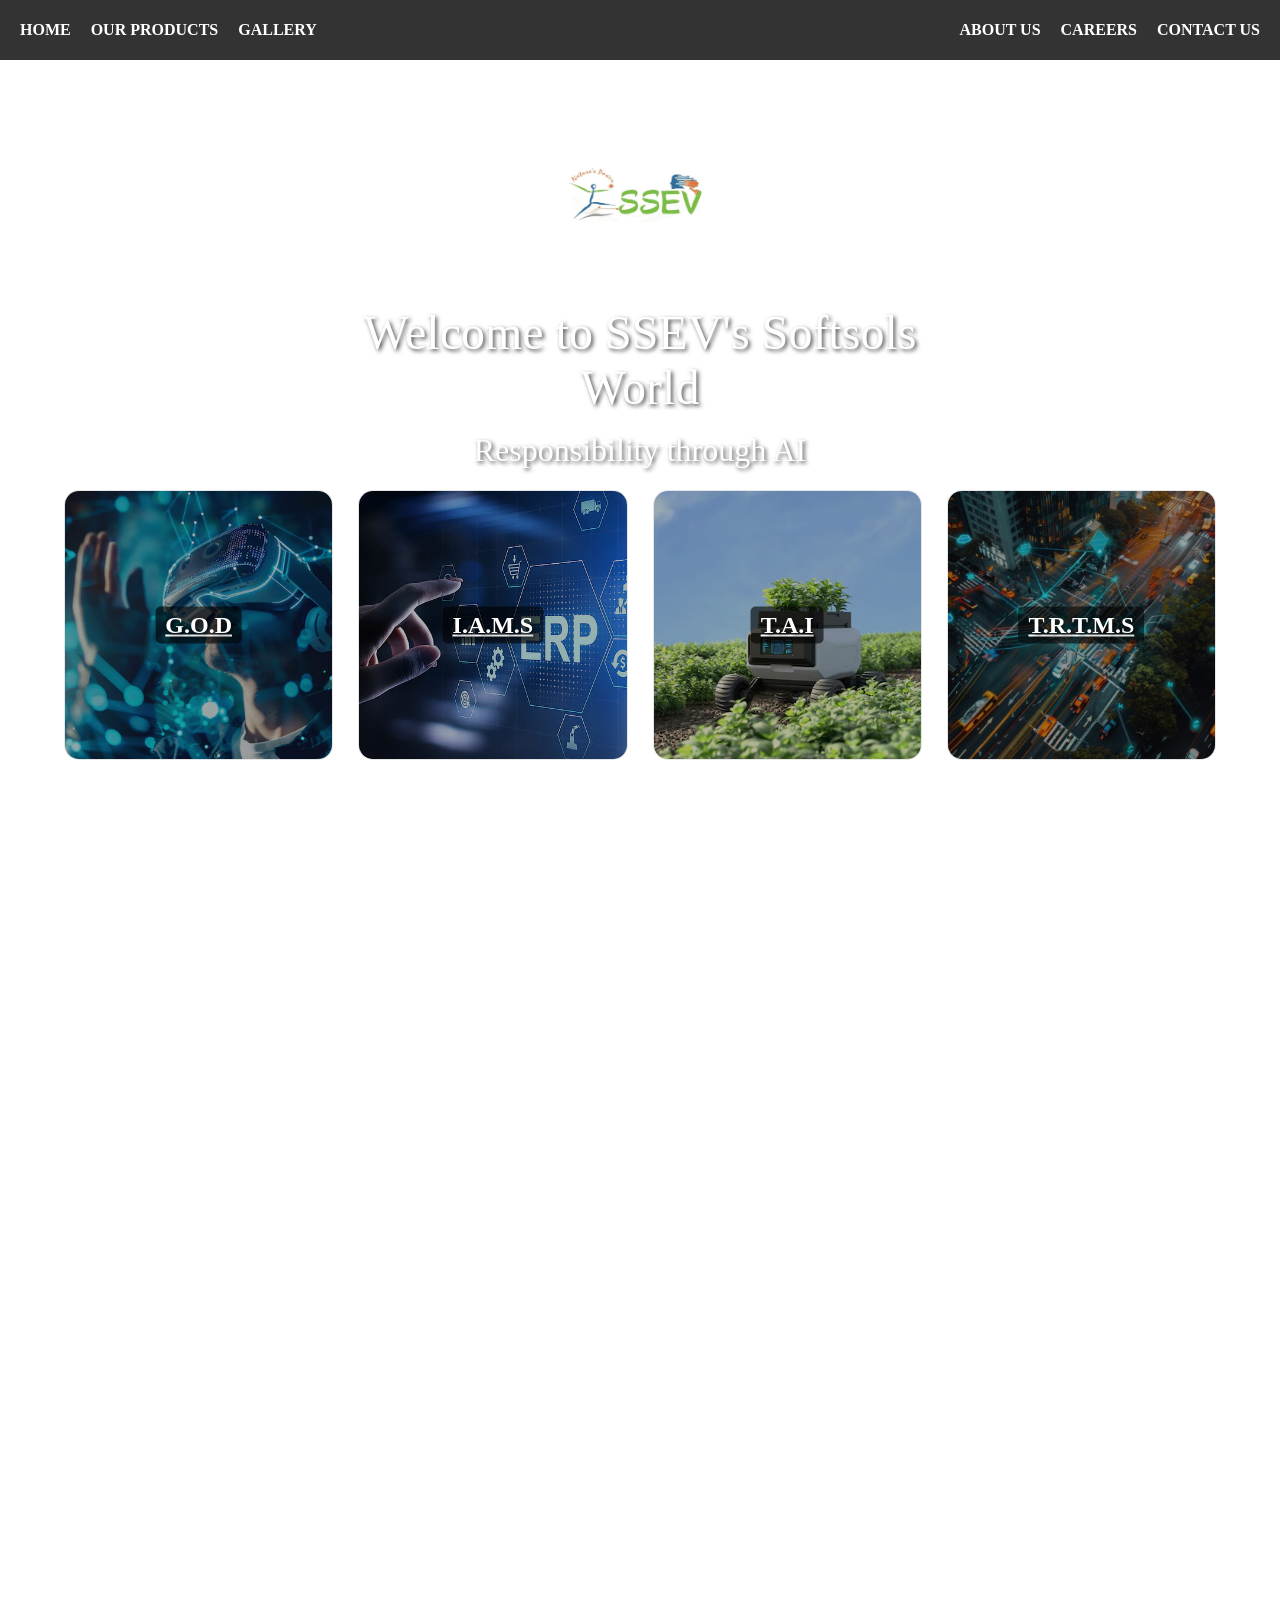
==== index.html @ e5f1fa21 "Add files via upload" ====
<!DOCTYPE html>
<html lang="en">
<head>
    <meta charset="UTF-8">
    <meta name="viewport" content="width=device-width, initial-scale=1.0">
    <title>Welcome to SSEV's Softsols World</title>
    <style>
        * {
            margin: 0;
            padding: 0;
            box-sizing: border-box;
        }

        body, html {
            height: 100%;
            scroll-behavior: smooth;
            overflow-x: hidden;
        }

        body {
            position: relative;
            background: transparent;
        }

        video.background-video {
            position: fixed;
            top: 0;
            left: 0;
            width: 100%;
            height: 100%;
            object-fit: cover;
            z-index: -1;
            filter: brightness(35%);
        }

        header {
            position: fixed;
            top: 0;
            width: 100%;
            height: 60px;
            background: rgba(0, 0, 0, 0.8);
            display: flex;
            align-items: center;
            justify-content: space-between;
            padding: 0 20px;
            z-index: 10;
            opacity: 0;
            animation: fadeInHeader 0.5s ease-in-out 2s forwards;
        }

        .nav-left, .nav-right {
            display: flex;
            align-items: center;
            gap: 20px;
        }

        .nav-left a, .nav-right a {
            color: white;
            text-decoration: none;
            font-size: 1rem;
            font-weight: bold;
            text-transform: uppercase;
            transition: color 0.3s ease;
        }

        .nav-left a:hover, .nav-right a:hover {
            color: #f0a500;
        }

        .parallax-container {
            position: relative;
            height: 100vh;
            display: flex;
            justify-content: center;
            align-items: center;
            flex-direction: column;
        }

        .company-logo {
            position: absolute;
            top: 40%;
            left: 50%;
            transform: translate(-40%, -50%) scale(3);
            width: 150px;
            height: auto;
            opacity: 0;
            animation: logoMove 2s ease-in-out forwards;
            z-index: 2;
            cursor: pointer;
        }

        .welcome-text {
            position: absolute;
            top: 40%;
            left: 50%;
            transform: translate(-50%, -50%);
            font-size: 3rem;
            text-align: center;
            color: white;
            text-shadow: 2px 2px 4px rgba(0, 0, 0, 0.7);
            opacity: 0;
            animation: fadeInText 2s ease-in-out 2.5s forwards;
            z-index: 1;
        }

        .horizontal-line {
            position: absolute;
            top: 47%;
            left: 50%;
            transform: translateX(-50%);
            width: 80%;
            height: 2px;
            background-color: white;
            opacity: 0;
            animation: fadeInLine 2s ease-in-out 2.5s forwards;
            z-index: 1;
        }

        .ai-text {
            position: absolute;
            top: 50%;
            left: 50%;
            transform: translate(-50%, -50%);
            font-size: 2rem;
            text-align: center;
            color: white;
            text-shadow: 2px 2px 4px rgba(0, 0, 0, 0.7);
            opacity: 0;
            animation: fadeInText 2s ease-in-out 2.5s forwards;
            z-index: 1;
        }

        .content-boxes {
    position: relative; /* Keeps it aligned with the flow of the page */
    margin: 350px auto 0; /* Proper space below the welcome text */
    display: flex;
    flex-wrap: wrap; /* Ensures boxes wrap on smaller screens */
    justify-content: center; /* Centers the boxes horizontally */
    gap: 25px;
    z-index: 2;
    opacity: 0; /* Keeps hidden initially for animation */
    animation: slideInBoxes 1s ease-in-out 3s forwards; /* Delays animation */
    width: 90%; /* Adjusts width to be responsive */
    max-width: 1200px; /* Prevents stretching on large screens */
}

.content-box {
    position: relative; /* Ensures internal elements like text align properly */
    background-color: rgba(255, 255, 255, 0.8);
    border: 1px solid rgba(0, 0, 0, 0.1);
    flex: 1 1 calc(25% - 20px); /* Dynamically adjusts box width */
    max-width: 300px; /* Caps width for consistency */
    height: auto; /* Allows height to adapt */
    aspect-ratio: 1; /* Maintains square shape */
    display: flex;
    flex-direction: column;
    align-items: center;
    justify-content: center;
    border-radius: 15px;
    overflow: hidden;
    transition: transform 0.3s ease, filter 0.3s ease; /* Smooth hover effects */
}

.content-box:hover {
    transform: scale(1.05); /* Slight enlargement on hover */
}

.content-box img {
    width: 100%; /* Ensures image fills the box */
    height: 100%; /* Ensures consistent aspect ratio */
    object-fit: cover; /* Keeps image proportionate */
    filter: brightness(70%);
    transition: filter 0.3s ease; /* Smooth transition for hover effect */
}

.content-box img:hover {
    filter: brightness(100%); /* Brighter on hover */
}

.content-text {
    position: absolute;
    top: 50%;
    left: 50%;
    transform: translate(-50%, -50%); /* Centers text */
    background-color: rgba(0, 0, 0, 0.6);
    color: white;
    font-size: 1.5rem;
    font-weight: bold;
    text-align: center;
    padding: 5px 10px;
    border-radius: 5px;
    text-shadow: 2px 2px 4px rgba(0, 0, 0, 0.7);
    z-index: 2;
    text-decoration: underline;
    transition: all 0.3s ease;
}

.content-box:hover .content-text {
    top: 10%; /* Moves slightly upward on hover */
}

.hover-text {
    position: absolute;
    top: 100%; /* Starts off-screen */
    left: 50%;
    transform: translate(-50%, -50%); /* Centers text */
    background-color: rgba(0, 0, 0, 0.6);
    color: white;
    font-size: 1rem;
    font-weight: bold;
    text-align: center;
    padding: 5px 10px;
    border-radius: 5px;
    opacity: 0; /* Hidden initially */
    text-shadow: 2px 2px 4px rgba(0, 0, 0, 0.7);
    z-index: 2;
    transition: all 0.3s ease;
}

.content-box:hover .hover-text {
    top: 70%; /* Moves up into view on hover */
    opacity: 1; /* Becomes visible */
}


        section {
            width: 100%;
            height: 30vh;
            padding: 50px;
            background: rgba(65, 63, 63, 0.10);
            border-radius: 0;
            box-shadow: none;
            text-align: center;
            font-size: 1.5rem;
            color: white;
            line-height: 2;
            z-index: 1;
            position: relative;
            opacity: 0;
            transition: opacity 1s ease, transform 1s ease;
            transform: translateY(50px);
        }

        section.visible {
            opacity: 1;
            transform: translateY(0);
        }

        section.hidden {
            opacity: 1; 
            transform: translateY(50px);
        }

        /* Ensure Careers and Contact Us Sections have enough spacing */
#careers, #contact-us {
    min-height: 80vh; /* Make them take the full screen */
    padding: 100px 20px; /* Adjust padding */
    margin-top: 30px; /* Ensure space between sections */
}

#careers {
    background: rgba(255, 255, 255, 0.1); /* Light background */
    padding-bottom: 150px; /* Add bottom padding to prevent overlap */
}

#contact-us {
    background: rgba(0, 0, 0, 0.7); /* Different background for contrast */
    padding-bottom: 100px; /* More bottom padding */
}
       /* Positioning slideshow container */

/* ✅ Ensure #gallery section is properly positioned */
#gallery {
    position: relative; /* Needed to ensure child elements are positioned correctly */
    width: 100%;
    min-height: 60vh; /* Ensures it takes full height */
    display: flex;
    flex-direction: column;
    align-items: center;
    justify-content: center;
    text-align: center;
    padding: 50px 20px;
    background: rgba(65, 63, 63, 0.10); /* Background effect */
}

/* ✅ Centering the gallery content box */
.gallery-content-box {
    position: absolute; /* Stays inside #gallery */
    top: 50%; /* Centers vertically */
    left: 50%; /* Centers horizontally */
    transform: translate(-50%, -50%); /* Ensures perfect centering */
    
    width: 70%; /* Prevents excessive width */
    max-width: 900px; /* Keeps consistency */
    padding: 40px;
    
    background-color: rgba(255, 255, 255, 0.9);
    border-radius: 15px;
    box-shadow: 0 6px 12px rgba(0, 0, 0, 0.3);
    text-align: center;
    font-size: 1.2rem;
    color: #333;
    
    opacity: 0;
    transition: opacity 1s ease-out, transform 1s ease-out;
    z-index: 2;
}

/* ✅ Ensures the box fades in & moves into the correct position */
.gallery-content-box.visible {
    opacity: 1;
    transform: translate(-50%, -50%);
}

/* ❌ REMOVE `display: none;` - It was preventing animation */
.gallery-content-box.hidden {
    opacity: 0;
    transform: translate(-50%, -50%);
}
.about-content-box:hover {
    background-color: rgba(255, 255, 255, 0.2);
    transform: scale(1.05);
    box-shadow: 0 4px 12px rgba(255, 255, 255, 0.5);
}



        
        @keyframes logoMove {
            0% {
                opacity: 0;
                transform: translate(-50%, -50%) scale(3);
            }
            50% {
                opacity: 1;
                transform: translate(-50%, -50%) scale(1.5);
            }
            100% {
                opacity: 1;
                transform: translate(-50%, -300%) scale(1);
            }
        }

        @keyframes fadeInText {
            from {
                opacity: 0;
            }
            to {
                opacity: 1;
            }
        }

        @keyframes fadeInLine {
            from {
                opacity: 0;
            }
            to {
                opacity: 1;
            }
        }

        @keyframes fadeInHeader {
            from {
                opacity: 0;
                transform: translateY(-50%);
            }
            to {
                opacity: 1;
                transform: translateY(0);
            }
        }

        @keyframes slideInBoxes {
            0% {
                opacity: 0;
                transform: translateY(50px);
            }
            100% {
                opacity: 1;
                transform: translateY(0);
            }
        }
    </style>
    <script>
        document.addEventListener('DOMContentLoaded', () => {
            // Intersection Observer for sections
            const sections = document.querySelectorAll('section');
    
            const observer = new IntersectionObserver((entries) => {
                entries.forEach(entry => {
                    if (entry.isIntersecting) {
                        entry.target.classList.add('visible');
                        entry.target.classList.remove('hidden');
                    } else {
                        entry.target.classList.remove('visible');
                        entry.target.classList.add('hidden');
                    }
                });
            }, { threshold: 0.1 });
    
            sections.forEach(section => {
                observer.observe(section);
            });
    
            // Reload page and scroll to the top on logo click
            const logo = document.querySelector('.company-logo');
            if (logo) {
                logo.addEventListener('click', () => {
                    window.location.reload(); // Reloads the page
                });
            }
    
            // Smooth scroll to the top of the page when "Home" is clicked
            const homeButton = document.querySelector('.nav-left a[href="#"]');
            if (homeButton) {
                homeButton.addEventListener('click', (e) => {
                    e.preventDefault(); // Prevent default anchor behavior
                    document.documentElement.scrollTo({
                        top: 0,
                        behavior: 'smooth'
                    });
                });
            }
    
            // Redirect content boxes to new webpages
            const contentBoxes = document.querySelectorAll('.content-box');
            contentBoxes.forEach((box, index) => {
                box.addEventListener('click', () => {
                    const urls = [
                        'god.html',    // URL for G.O.D
                        'iams.html',   // URL for I.A.M.S
                        'tai.html',    // URL for T.A.I
                        'trtms.html'   // URL for T.R.T.M.S
                    ];
                    // Navigate to the corresponding page based on the index
                    if (urls[index]) {
                        window.location.href = urls[index];
                    }
                });
            });
    
            // Ensure the page always starts at the top after reload
            window.addEventListener('load', () => {
                document.documentElement.scrollTo({
                    top: 0,
                    behavior: 'instant' // Instantly moves to the top
                });
            });
        });
    </script>
    
</head>
<body>
    <video class="background-video" autoplay muted loop>
        <source src="brain-interface.960x540.mp4" type="video/mp4">
        Your browser does not support the video tag.
    </video>

    <header>
        <div class="nav-left">
            <a href="#home">Home</a>
            <a href="#" onclick="document.querySelector('.parallax-container').scrollIntoView({behavior: 'smooth'})">Our Products</a>
            <a href="#gallery">Gallery</a>
        </div>
        <div class="nav-right">
            <a href="#about-us">About Us</a>
            <a href="#careers">Careers</a>
            <a href="#contact-us">Contact Us</a>
        </div>
    </header>

    <div class="parallax-container">
        <img class="company-logo" src="SSEVSOFTSOLS logo.png" alt="SSEV Softsols Logo">
        <div class="welcome-text">Welcome to SSEV's Softsols World</div>
        <div class="horizontal-line"></div>
        <div class="ai-text">Responsibility through AI</div>

        <div class="content-boxes">
            <div class="content-box">
                <img src="./man-wearing-vr-headset-interacting-with-virtual-reality_14117-915303.avif" alt="G.O.D">
                <div class="content-text">G.O.D</div>
                <div class="hover-text">AI technologies to aid sense disabled persons and virtual reality</div>
            </div>
            <div class="content-box">
                <img src="./HD-wallpaper-erp.jpg" alt="I.A.M.S">
                <div class="content-text">I.A.M.S</div>
                <div class="hover-text">Integrated Asset Management solution for Plants, Projects, and Infra</div>
            </div>
            <div class="content-box">
                <img src="./agricultural-robots-work-smart-farms_35913-3364.avif" alt="T.A.I">
                <div class="content-text">T.A.I</div>
                <div class="hover-text">Techno Agricultural Innovation: AI-based farm solutions</div>
            </div>
            <div class="content-box">
                <img src="./1728815629175.jpeg" alt="T.R.T.M.S">
                <div class="content-text">T.R.T.M.S</div>
                <div class="hover-text">Traffic Management for Eco and Safe Traffic Flow</div>
            </div>
        </div>
    </div>
    <section id="gallery">
        <h2 style="text-align: center; margin-bottom: 20px;">Gallery</h2>
        <p style="text-align: center; margin-bottom: 40px;">Explore our collection of memories and achievements.</p>
        
        <div class="slideshow-container">
            <div class="content-box">
                <!-- Slideshow Image -->
                <img id="slideshow" src="./man-wearing-vr-headset-interacting-with-virtual-reality_14117-915303.avif" alt="Slideshow">
                
                <!-- Navigation Buttons -->
                <button id="prev">&#9664;</button>
                <button id="next">&#9654;</button>
            </div>
        </div>
    </section>
    
    
    
    <script>
        document.addEventListener('DOMContentLoaded', () => {
            // List of image URLs for the slideshow
            const images = [
                './man-wearing-vr-headset-interacting-with-virtual-reality_14117-915303.avif',
                './HD-wallpaper-erp.jpg',
                './agricultural-robots-work-smart-farms_35913-3364.avif',
                './1728815629175.jpeg'
            ];
    
            let currentIndex = 0; // Track the current image index
            const imgElement = document.getElementById('slideshow');
    
            // Function to update the slideshow image
            function updateImage() {
                imgElement.src = images[currentIndex];
            }
    
            // Show next image
            function nextImage() {
                currentIndex = (currentIndex + 1) % images.length; // Move to the next image
                updateImage();
            }
    
            // Show previous image
            function prevImage() {
                currentIndex = (currentIndex - 1 + images.length) % images.length; // Move to the previous image
                updateImage();
            }
    
            // Event listeners for navigation arrows
            document.getElementById('next').addEventListener('click', nextImage);
            document.getElementById('prev').addEventListener('click', prevImage);
    
            // Auto-change slides every 3 seconds
            setInterval(nextImage, 3000);
    
            // Ensure the content box does nothing on click
            const contentBox = document.querySelector('.content-box');
            contentBox.addEventListener('click', (e) => {
                e.preventDefault(); // Prevent any default action
                e.stopPropagation(); // Stop event propagation
            });
        });
    </script>
    
    
    
    <section id="about-us" style="padding: 60px 20px; background-color: transparent; margin-bottom: 450px;">
        <h2 style="text-align: center; margin-bottom: 20px;">About Us</h2>
        <p style="text-align: center; margin-bottom: 40px;">Learn more about SSEV Softsols and our mission to innovate through technology.</p>
    
        <!-- Transparent Text Box with Highlighted White Text -->
        <section id="about-us" 
        style="
            padding: 50px 20px; 
            background-color: transparent;
            height: 80vh; /* Adjust height */
            margin-bottom: 200px;"
                background-color: rgba(255, 255, 255, 0.1); /* Transparent effect */
                border: 1px solid rgba(255, 255, 255, 0.3); /* Soft border */
                border-radius: 10px;
                text-align: justify;
                font-size: 1rem;
                color: white;
                line-height: 1.6;
                box-shadow: 0 0 15px rgba(255, 255, 255, 0.3);
                backdrop-filter: blur(10px);
                transition: background 0.3s ease-in-out, box-shadow 0.3s ease-in-out;">
            
            <p>
                <strong>M/s. SSEV SOFTWARE SOLUTIONS PRIVATE LIMITED</strong> is a subsidiary of SSEV Group with the concept of exploring the "Nature's Power” to provide cutting-edge technologies and AI interpretation. 
                The primary objective is to create a niche in the Technology, Software, and Artificial Intelligence Sectors. 
                The company has done research on one of the most burning and painful issues of “Traffic problems” across the world and developed some of the BEST solutions for Eco and safe traffic flows. Now the company has developed AI-based, most intelligent Integrated Traffic Management solutions. 
                The Company is working on AI-based Integrated Asset Management solutions for providing real-time and enhanced plant life solutions for projects, plants, and infrastructure facilities. 
                The company is making its contribution to improving farmers' revenue and growth by providing AI-based technology solutions in the farming sector. 
                The company is managed by personnel with vast experience and young treks.
            </p>
        </div>
    
 <!-- Container to align both buttons -->
<div style="
display: flex; 
justify-content: center; 
gap: 30px; /* Adds space between buttons */
margin-top: 20px;
">

<!-- Click to Know More Box -->
<div class="about-content-box" 
    style="
        padding: 10px 20px; 
        border-radius: 5px; 
        background-color: white; /* Set background to white */
        box-shadow: 0 2px 10px rgba(0, 0, 0, 0.2); 
        width: 280px; 
        height: 50px; 
        display: flex; /* Ensures text is centered */
        align-items: center; /* Centers vertically */
        justify-content: center; /* Centers horizontally */
        text-align: center;
        cursor: pointer;
        transition: all 0.3s ease;
    "
    onclick="window.location.href='https://www.ssev.in/'">
    <a href="https://www.ssev.in/" target="_blank" 
        style="
            text-decoration: none; 
            font-size: 1rem; 
            color: black; /* Text color to black */
            font-weight: bold;
        ">
        Click to Know More
    </a>
</div>

<!-- Meet Our Team Box -->
<div class="about-content-box" 
    style="
        padding: 10px 20px; 
        border-radius: 5px; 
        background-color: white; /* Set background to white */
        box-shadow: 0 2px 10px rgba(0, 0, 0, 0.2); 
        width: 280px; 
        height: 50px; 
        display: flex; /* Ensures text is centered */
        align-items: center; /* Centers vertically */
        justify-content: center; /* Centers horizontally */
        text-align: center;
        cursor: pointer;
        transition: all 0.3s ease;
    "
    onclick="window.location.href='aboutus.html'">
    <a href="aboutus.html" target="_blank" 
        style="
            text-decoration: none; 
            font-size: 1rem; 
            color: black; /* Text color to black */
            font-weight: bold;
        ">
        Meet Our Team
    </a>
</div>

</div>
</section>
     
    <section id="careers" style="padding: 50px 20px; background-color: transparent;">
        <h2 style="text-align: center; margin-bottom: 40px;">Careers</h2>
        <p style="text-align: center; margin-bottom: 40px;">Join our team and be a part of our journey to create cutting-edge solutions.</p>
    
        <div style="
            display: flex;
            justify-content: center;
            align-items: center;
            gap: 40px;
            margin-top: 40px;">
            
            <!-- Technical Jobs Box -->
            <a href="https://example.com/technical-jobs" target="_blank" style="
                text-decoration: none;">
                <div style="
                    width: 350px;
                    height: 200px;
                    background-color: rgba(255, 255, 255, 0.1);
                    border-radius: 10px;
                    display: flex;
                    flex-direction: column;
                    align-items: center;
                    justify-content: space-between;
                    box-shadow: 0 6px 14px rgba(0, 0, 0, 0.3);
                    text-align: center;
                    cursor: pointer;
                    overflow: hidden;">
                    
                    <!-- Placeholder Image -->
                    <img src="https://via.placeholder.com/350x150" alt="Technical Jobs" 
                        style="
                            width: 100%;
                            height: 70%;
                            object-fit: cover;">
                    
                    <!-- Text -->
                    <span style="
                        font-size: 1.5rem;
                        color: white;
                        font-weight: bold;
                        margin-bottom: 10px;">
                        Technical Jobs
                    </span>
                </div>
            </a>
            
            <!-- Non-Technical Jobs Box -->
            <a href="https://example.com/non-technical-jobs" target="_blank" style="
                text-decoration: none;">
                <div style="
                    width: 350px;
                    height: 200px;
                    background-color: rgba(255, 255, 255, 0.1);
                    border-radius: 10px;
                    display: flex;
                    flex-direction: column;
                    align-items: center;
                    justify-content: space-between;
                    box-shadow: 0 6px 14px rgba(0, 0, 0, 0.3);
                    text-align: center;
                    cursor: pointer;
                    overflow: hidden;">
                    
                    <!-- Placeholder Image -->
                    <img src="https://via.placeholder.com/350x150" alt="Non-Technical Jobs" 
                        style="
                            width: 100%;
                            height: 70%;
                            object-fit: cover;">
                    
                    <!-- Text -->
                    <span style="
                        font-size: 1.5rem;
                        color: white;
                        font-weight: bold;
                        margin-bottom: 10px;">
                        Non-Technical Jobs
                    </span>
                </div>
            </a>
        </div>
    
        <!-- Disclaimer Section -->
        <div style="
            margin-top: 40px;
            display: flex;
            justify-content: center;
            align-items: center;
            gap: 10px;">
            
            <!-- Disclaimer Icon (Unicode Symbol) -->
            <span style="
                font-size: 1.5rem;
                color: white;">
                ⚠️
            </span>
            
            <!-- Disclaimer Text -->
            <span style="
                font-size: 1rem;
                color: white;
                text-align: center;">
                Sorry! We aren’t hiring right now.
            </span>
        </div>
    </section>
    
    

    <section id="contact-us" style="padding: 100px 20px; background-color: transparent;">
        <h2 style="text-align: center; margin-bottom: 20px;">Contact Us</h2>
        <p style="text-align: center; margin-bottom: 40px;">Reach out to us for inquiries, partnerships, or support. We'd love to hear from you!</p>
        
        <div style="display: flex; flex-wrap: wrap; justify-content: center; align-items: flex-start; gap: 20px;">
            <!-- Google Maps Box -->
            <div class="maps-box" 
                style="
                    width: 400px;
                    height: 300px;
                    background-color: rgba(255, 255, 255, 0.1);
                    border-radius: 10px;
                    box-shadow: 0 4px 12px rgba(0, 0, 0, 0.2);
                    overflow: hidden;
                    cursor: pointer;
                "
                onclick="window.open('https://maps.app.goo.gl/ejKStBu2caGdmQtf9', '_blank')" 
                title="View on Google Maps">
                <iframe
                    src="https://www.google.com/maps/embed?pb=!1m18!1m12!1m3!1d3804.8043932744376!2d78.47731757540596!3d17.51684853339258!2m3!1f0!2f0!3f0!3m2!1i1024!2i768!4f13.1!3m3!1m2!1s0x3bcb9aab90e76c31%3A0x3294a044da20712a!2sVSS%20NANDADEEP-3%2C%20Phase%201%2C%20Dandamudi%20Enclave%2C%20Jeedimetla%2C%20Hyderabad%2C%20Telangana%20500067%2C%20India!5e0!3m2!1sen!2sus!4v1737730076639!5m2!1sen!2sus" 
                    width="100%"
                    height="100%"
                    frameborder="0"
                    style="border: 0;"
                    allowfullscreen=""
                    aria-hidden="false"
                    tabindex="0">
                </iframe>
            </div>
            
            <!-- Social Media and Contact Boxes -->
            <div style="display: flex; flex-direction: column; align-items: flex-start; gap: 20px;">
    
                <!-- Instagram Box -->
                <div class="instagram-box" 
                    style="
                        width: 300px;
                        height: 100px;
                        background-color: rgba(255, 255, 255, 0.1);
                        border-radius: 10px;
                        display: flex;
                        align-items: center;
                        justify-content: flex-start;
                        padding: 10px 20px;
                        box-shadow: 0 4px 12px rgba(0, 0, 0, 0.2);
                        cursor: pointer;
                    "
                    onclick="window.open('https://www.instagram.com/ssev_soft_sols/?igsh=emI0ZDRoczlldTds#', '_blank')" 
                    title="Visit our Instagram page">
                    
                    <!-- Instagram Logo -->
                    <img src="https://upload.wikimedia.org/wikipedia/commons/a/a5/Instagram_icon.png" alt="Instagram Logo" 
                        style="width: 40px; height: 40px; margin-right: 15px;">
                    
                    <!-- Instagram Link -->
                    <span style="
                        font-size: 1rem; 
                        color: white; 
                        font-weight: bold; 
                        text-decoration: underline;">
                        Follow us on Instagram
                    </span>
                </div>
    
                <!-- Twitter (X) Box -->
                <div class="twitter-box" 
                    style="
                        width: 300px;
                        height: 100px;
                        background-color: rgba(255, 255, 255, 0.1);
                        border-radius: 10px;
                        display: flex;
                        align-items: center;
                        justify-content: flex-start;
                        padding: 10px 20px;
                        box-shadow: 0 4px 12px rgba(0, 0, 0, 0.2);
                        cursor: pointer;
                    "
                    onclick="window.open('https://twitter.com/', '_blank')" 
                    title="Visit our Twitter page">
                    
                    <!-- Twitter Logo -->
                    <img src="https://upload.wikimedia.org/wikipedia/en/6/60/Twitter_Logo_as_of_2021.svg" alt="Twitter Logo" 
                        style="width: 40px; height: 40px; margin-right: 15px;">
                    
                    <!-- Twitter Link -->
                    <span style="
                        font-size: 1rem; 
                        color: white; 
                        font-weight: bold; 
                        text-decoration: underline;">
                        Follow us on X (Twitter)
                    </span>
                </div>
    
                <!-- Phone Number Box -->
                <div class="phone-box" 
                    style="
                        width: 300px;
                        height: 100px;
                        background-color: rgba(255, 255, 255, 0.1);
                        border-radius: 10px;
                        display: flex;
                        align-items: center;
                        justify-content: flex-start;
                        padding: 10px 20px;
                        box-shadow: 0 4px 12px rgba(0, 0, 0, 0.2);
                    ">
                    
                    <!-- Phone Icon -->
                    <img src="https://upload.wikimedia.org/wikipedia/commons/6/6c/Phone_icon.png" alt="Phone Icon" 
                        style="width: 40px; height: 40px; margin-right: 15px;">
                    
                    <!-- Phone Number -->
                    <span style="
                        font-size: 1rem; 
                        color: white; 
                        font-weight: bold;">
                        +91 9618112017
                    </span>
                </div>
            </div>
        </div>
    
        <!-- Address Box -->
        <div style="
            margin-top: 20px;
            text-align: center;
            font-size: 1rem;
            color: white;
            text-decoration: underline;
            background-color: transparent;">
            112, VSS Nandadeep Apartment, Medchal Road, Dandamudi Enclave, Jeedimetla, Hyderabad, TS 500067, India
        </div>
    </section>    
</body>
</html>
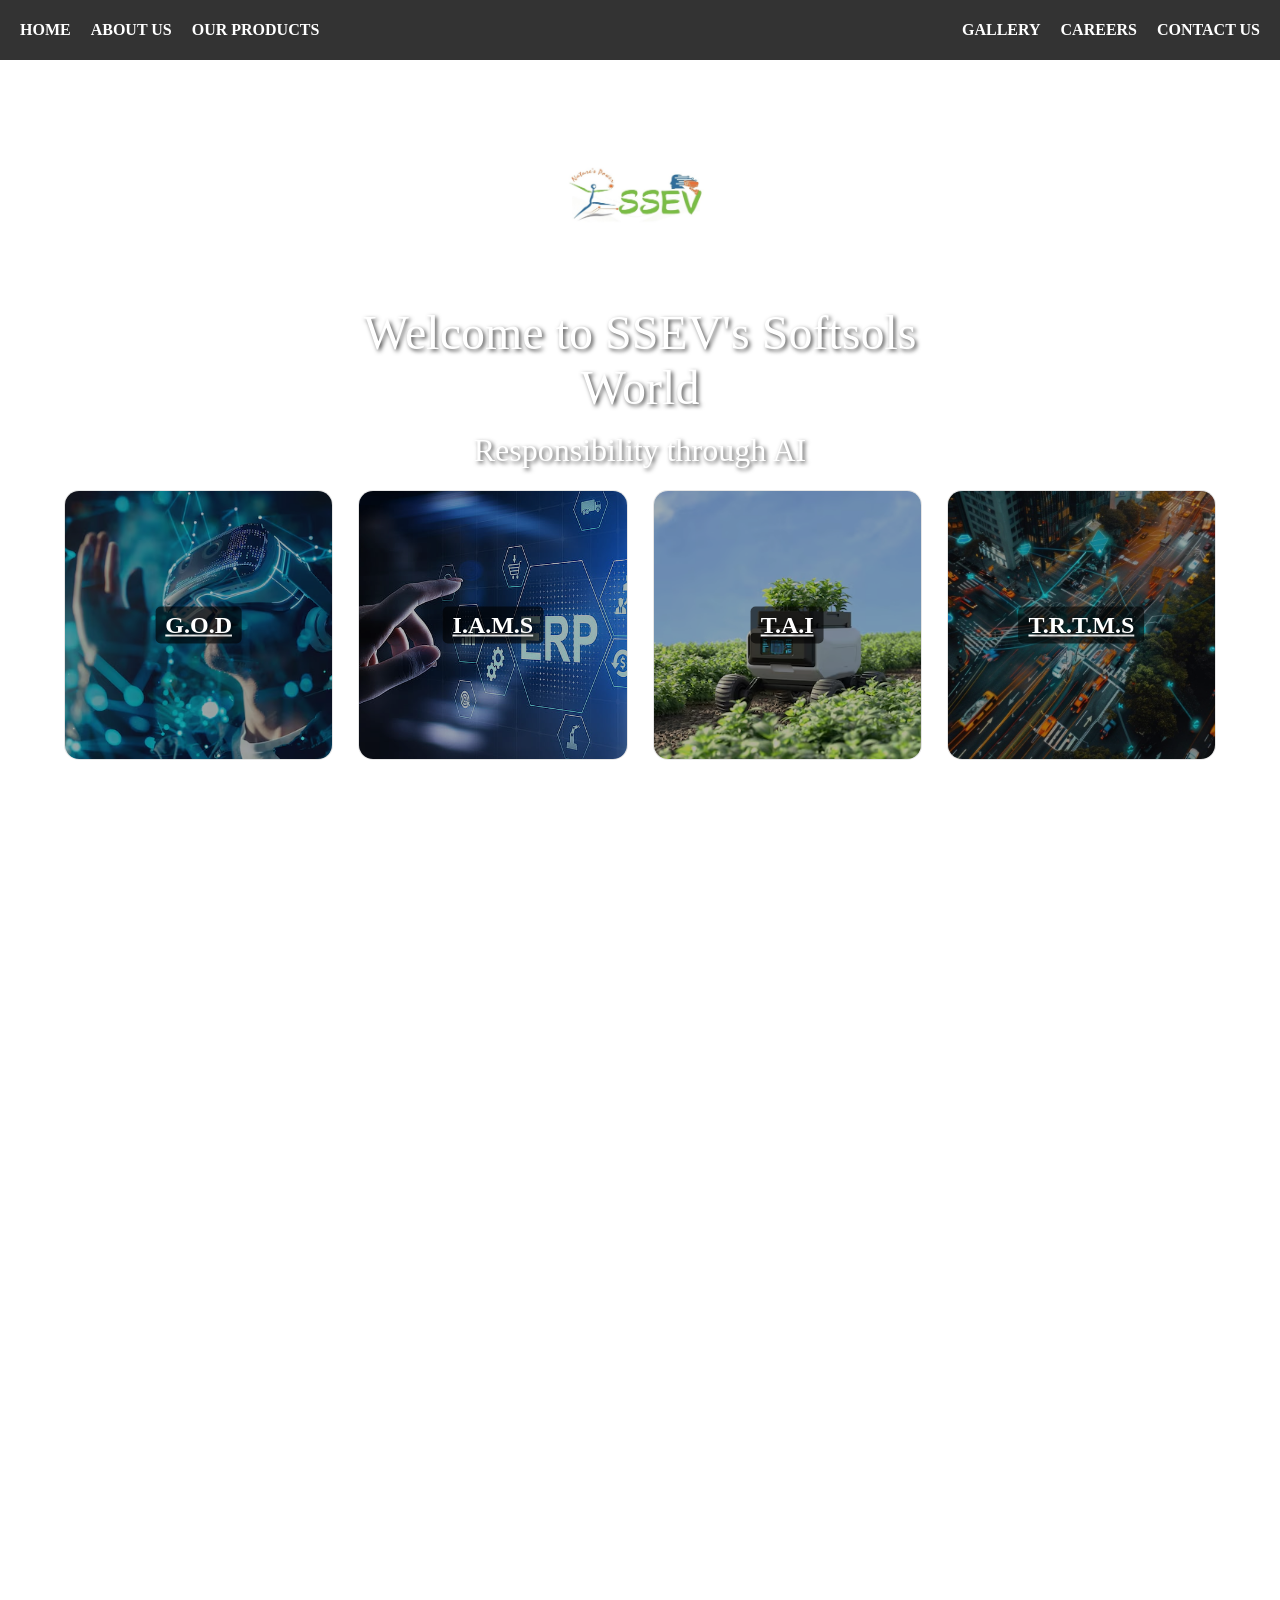
==== commit c2e465da: "Update index.html" ====
--- a/index.html
+++ b/index.html
@@ -427,7 +427,7 @@
             contentBoxes.forEach((box, index) => {
                 box.addEventListener('click', () => {
                     const urls = [
-                        'god.html',    // URL for G.O.D
+                        'nova.html',    // URL for G.O.D
                         'iams.html',   // URL for I.A.M.S
                         'tai.html',    // URL for T.A.I
                         'trtms.html'   // URL for T.R.T.M.S
@@ -459,11 +459,12 @@
     <header>
         <div class="nav-left">
             <a href="#home">Home</a>
-            <a href="#" onclick="document.querySelector('.parallax-container').scrollIntoView({behavior: 'smooth'})">Our Products</a>
-            <a href="#gallery">Gallery</a>
+            <a href="#about-us">About Us</a>
+            <a href="products.html">Our Products</a>
+           
         </div>
         <div class="nav-right">
-            <a href="#about-us">About Us</a>
+            <a href="#gallery">Gallery</a>
             <a href="#careers">Careers</a>
             <a href="#contact-us">Contact Us</a>
         </div>
@@ -484,7 +485,7 @@
             <div class="content-box">
                 <img src="./HD-wallpaper-erp.jpg" alt="I.A.M.S">
                 <div class="content-text">I.A.M.S</div>
-                <div class="hover-text">Integrated Asset Management solution for Plants, Projects, and Infra</div>
+                <div class="hover-text">Integrated Automated Management solution for Plants, Projects, and Infra</div>
             </div>
             <div class="content-box">
                 <img src="./agricultural-robots-work-smart-farms_35913-3364.avif" alt="T.A.I">
@@ -908,4 +909,4 @@
         </div>
     </section>    
 </body>
-</html>+</html>
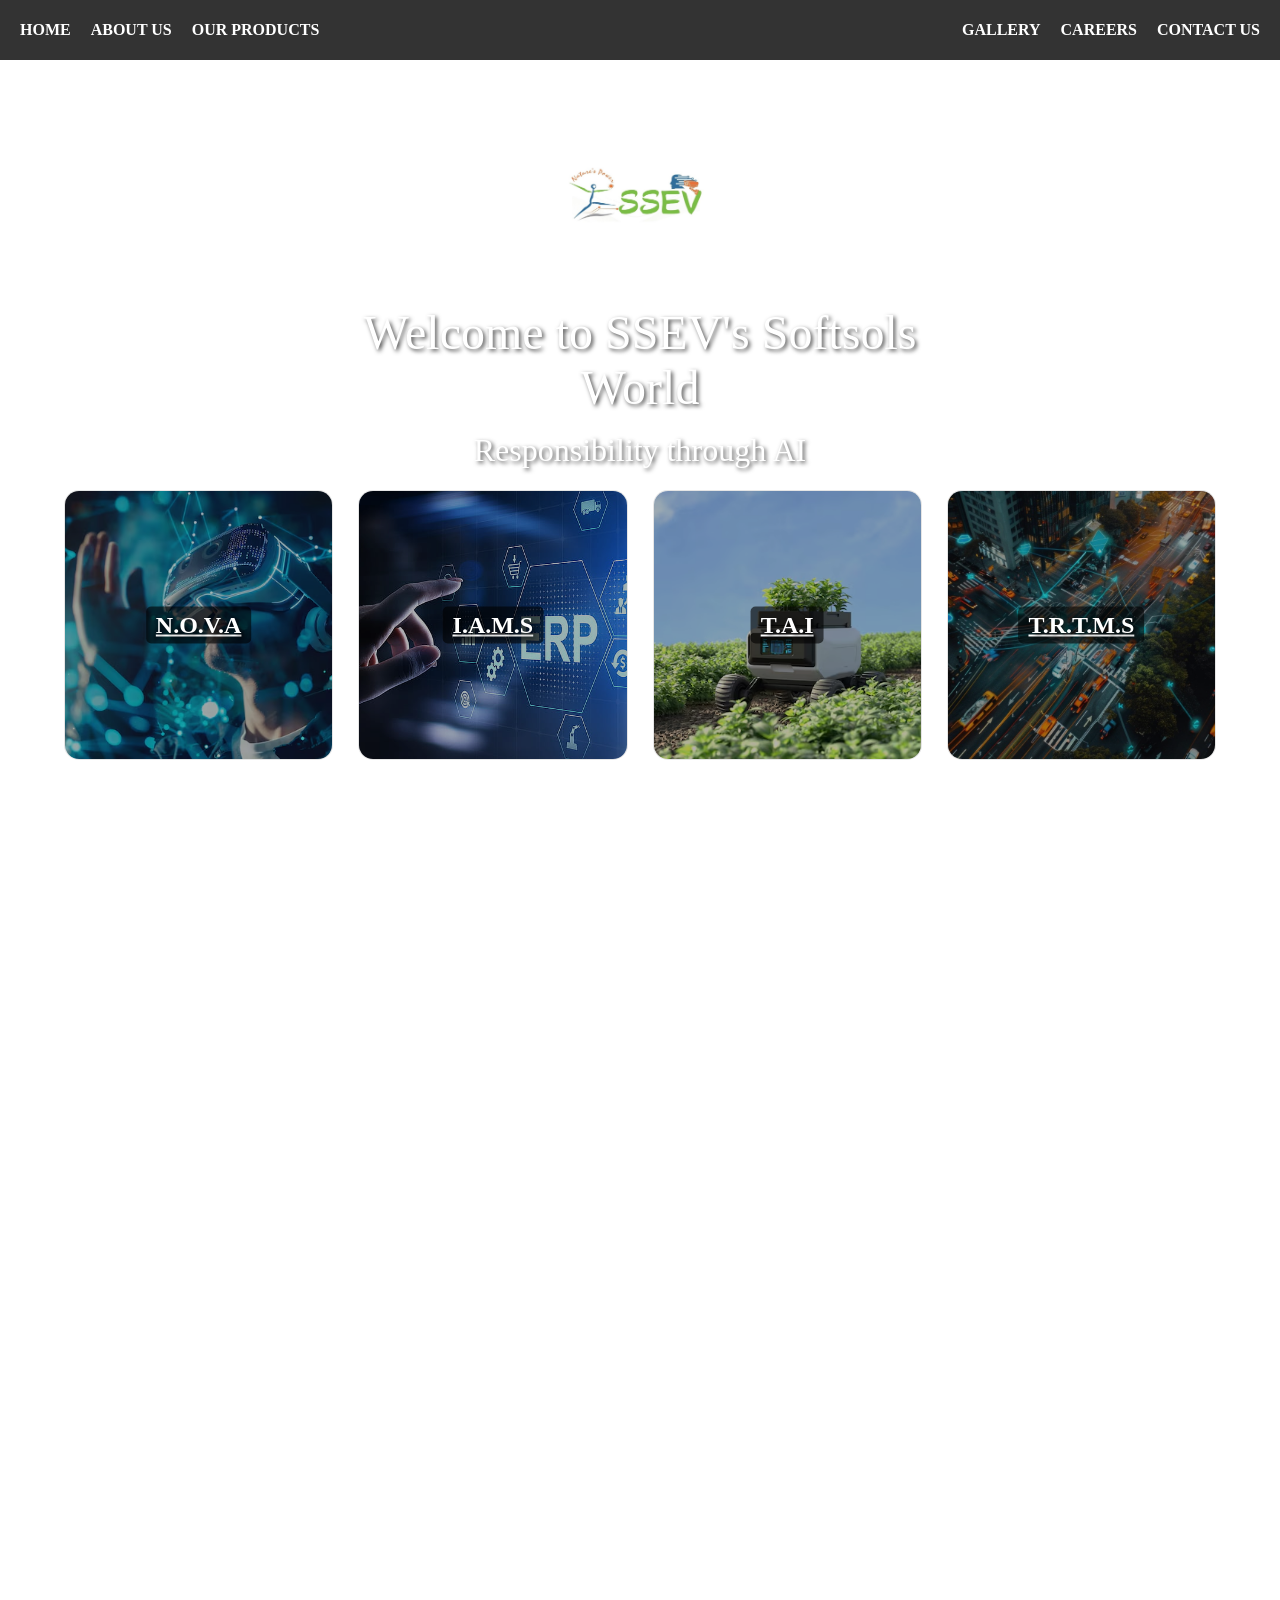
==== commit c9274a0b: "Update index.html" ====
--- a/index.html
+++ b/index.html
@@ -479,7 +479,7 @@
         <div class="content-boxes">
             <div class="content-box">
                 <img src="./man-wearing-vr-headset-interacting-with-virtual-reality_14117-915303.avif" alt="G.O.D">
-                <div class="content-text">G.O.D</div>
+                <div class="content-text">N.O.V.A</div>
                 <div class="hover-text">AI technologies to aid sense disabled persons and virtual reality</div>
             </div>
             <div class="content-box">
